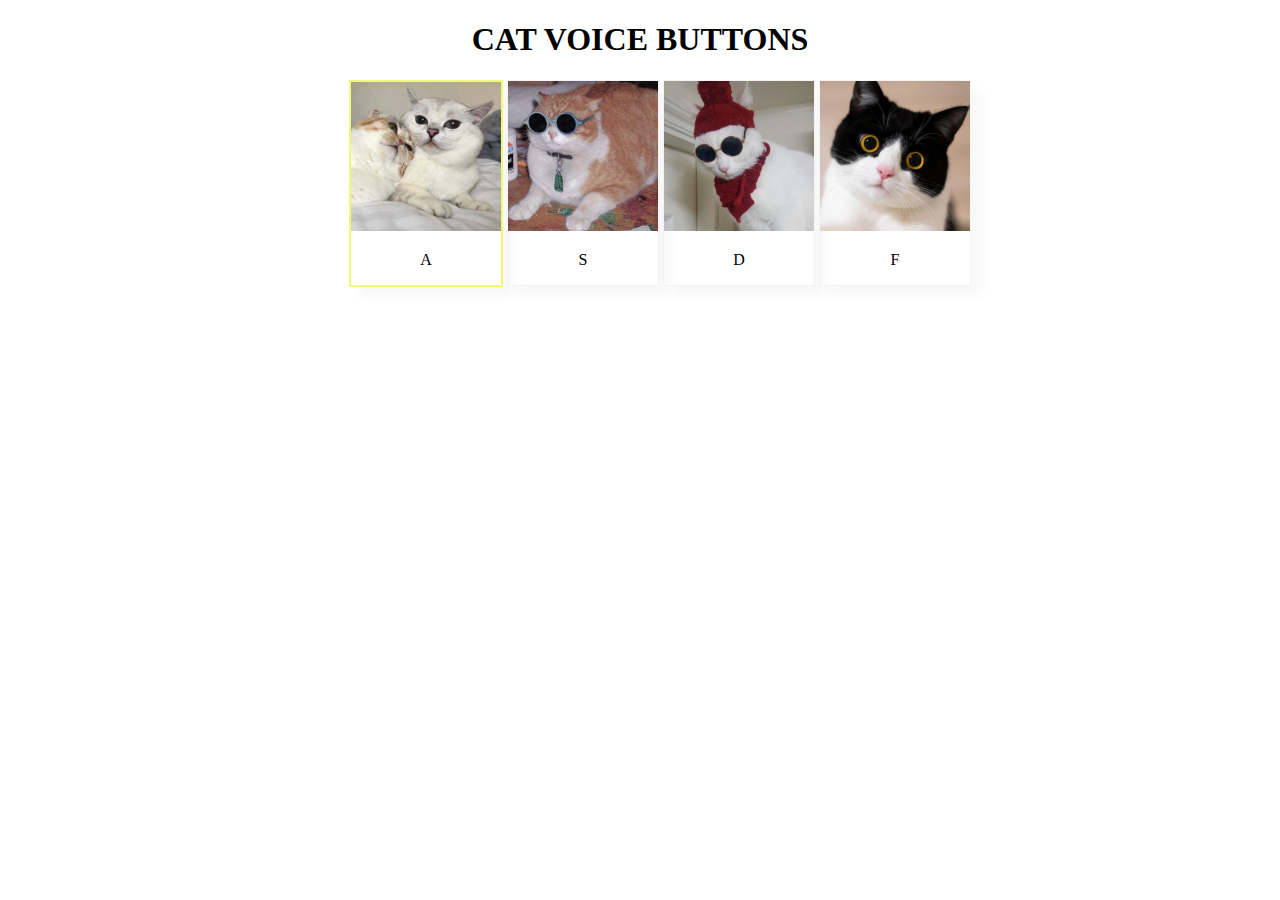
==== day1-drum/index.html @ 8e26c04e "드럼 소리 나게 하기" ====
<!DOCTYPE html>
<html lang="en">
<head>
    <meta charset="UTF-8">
    <meta name="viewport" content="width=device-width, initial-scale=1.0">
    <meta http-equiv="X-UA-Compatible" content="ie=edge">
    <title>Document</title>
    <link rel="stylesheet" href="main.css">
</head>
<body>
    <h1>CAT VOICE BUTTONS</h1>
    <section>
        <ul>
            <li data-key="65" class="playing">
                <img src="img/1.jpg"/>
                <p>A</p>
            </li>
            <li data-key="83">
                <img src="img/2.jpg"/>
                <p>S</p>
            </li>
            <li data-key="68">
                <img src="img/3.jpg"/>
                <p>D</p>
            </li>
            <li data-key="70">
                <img src="img/4.jpg"/>
                <p>F</p>
            </li>
        </ul>
        
    </section>
    <audio data-key="65" src="sound/1.mp3"></audio>
    <audio data-key="83" src="sound/2.mp3"></audio>
    <audio data-key="68" src="sound/3.mp3"></audio>
    <audio data-key="70" src="sound/4.mp3"></audio>
    <script src="main.js"></script>
</body>
</html>
---- day1-drum/main.css ----
body {
  text-align: center;
}
li {
  display: inline-block;
  border: 1px solid #f3f3f3;
  box-shadow: 10px 10px 10px rgba(0, 0, 0, 0.03);
}
li.playing {
  border: 2px solid #effb76;
}
li img {
  width: 150px;
}
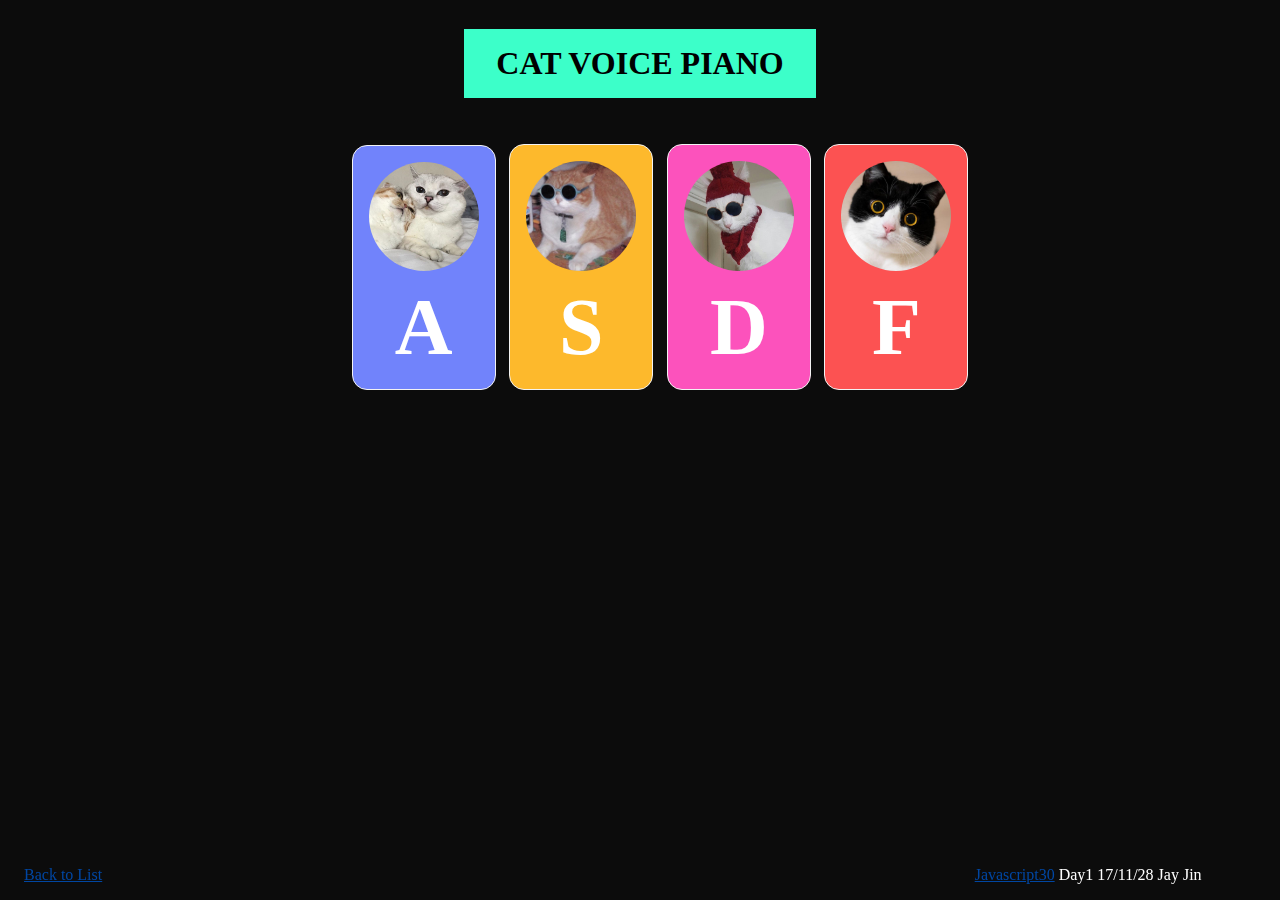
==== commit 27eba38b: "[Day1] 스타일 작업, 키보드 입력하면 애니메이션" ====
--- a/day1-drum/index.html
+++ b/day1-drum/index.html
@@ -8,10 +8,10 @@
     <link rel="stylesheet" href="main.css">
 </head>
 <body>
-    <h1>CAT VOICE BUTTONS</h1>
+    <h1>CAT VOICE PIANO</h1>
     <section>
         <ul>
-            <li data-key="65" class="playing">
+            <li data-key="65">
                 <img src="img/1.jpg"/>
                 <p>A</p>
             </li>
@@ -28,8 +28,11 @@
                 <p>F</p>
             </li>
         </ul>
-        
     </section>
+    <footer>
+        <p><a href="/">Back to List</a></p>
+        <p><a href="https://javascript30.com/">Javascript30</a> Day1 17/11/28 Jay Jin</p>
+    </footer>
     <audio data-key="65" src="sound/1.mp3"></audio>
     <audio data-key="83" src="sound/2.mp3"></audio>
     <audio data-key="68" src="sound/3.mp3"></audio>
--- a/day1-drum/main.css
+++ b/day1-drum/main.css
@@ -1,14 +1,63 @@
 body {
   text-align: center;
+  background: #0c0c0c;
+}
+h1 {
+  display: inline-block;
+  padding: 1rem 2rem;
+  background: #3cffc9;
+  font-weight: 900;
 }
 li {
   display: inline-block;
   border: 1px solid #f3f3f3;
-  box-shadow: 10px 10px 10px rgba(0, 0, 0, 0.03);
+  border-radius: 15px;
+  padding: 1rem;
+  transition: all 0.3s;
+  margin: 0.5rem 0.3rem;
 }
 li.playing {
-  border: 2px solid #effb76;
+  transform: scale(1.3);
+}
+li:nth-of-type(1) {
+  background: #7183FB;
+}
+li:nth-of-type(2) {
+  background: #FDB92C;
+}
+li:nth-of-type(3) {
+  background: #FC52BC;
+}
+li:nth-of-type(4) {
+  background: #fc5252;
 }
 li img {
-  width: 150px;
+  width: 110px;
+  border-radius: 50%;
 }
+li p {
+  color: white;
+  margin: 7px 0 0px;
+  font-weight: 900;
+  font-size: 5rem;
+}
+footer {
+  color: white;
+  position: fixed;
+  bottom: 0;
+  width: 92%;
+  padding: 1rem;
+}
+footer p {
+  margin: 0;
+  display: inline-block;
+}
+footer p:nth-of-type(1) {
+  float: left;
+}
+footer p:nth-of-type(2) {
+  float: right;
+}
+footer a {
+  color: #0046a2;
+}
